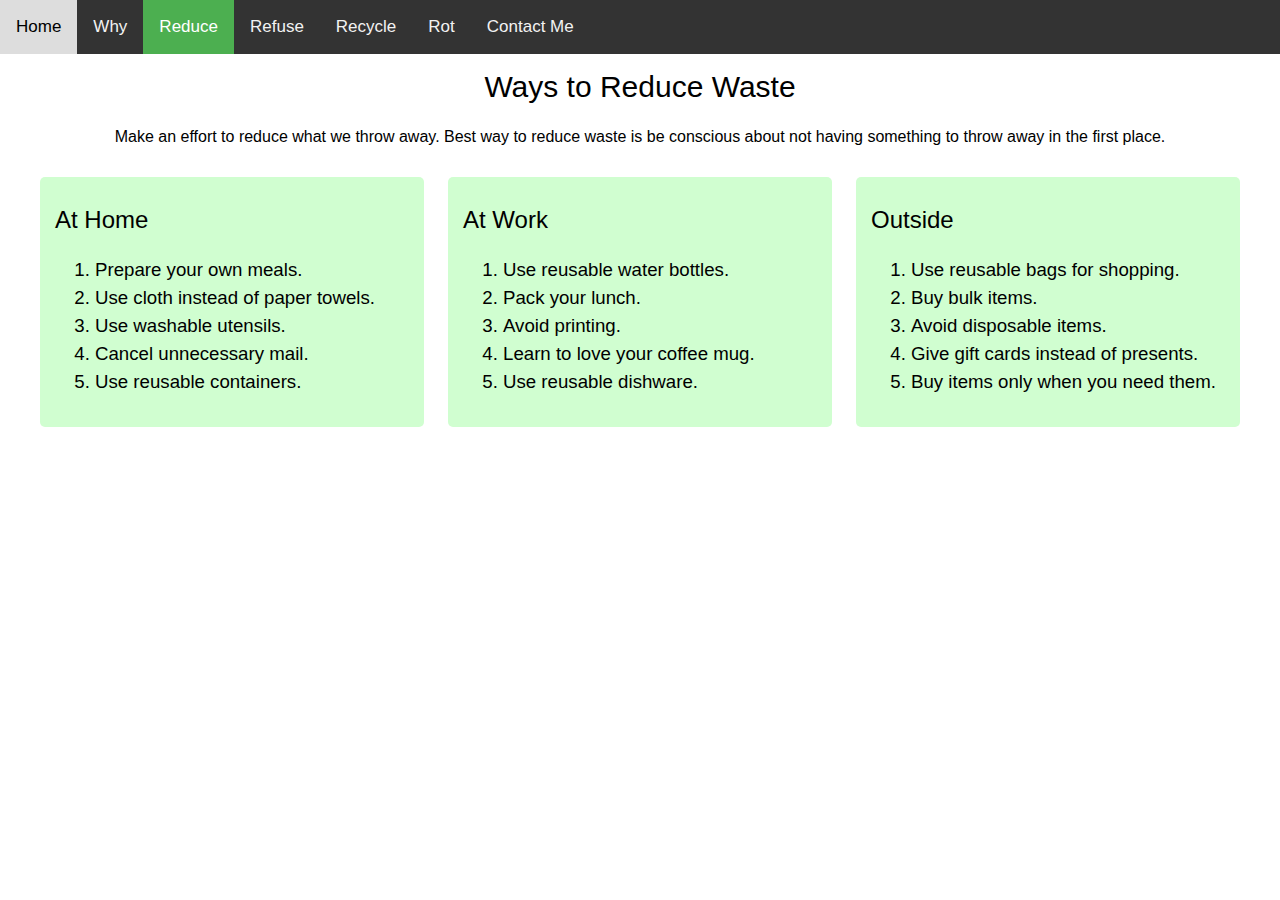
==== reduce.html @ b2c7bb80 "Add files via upload" ====
<!DOCTYPE html>
<html lang="en">

<head>
    <meta charset="utf-8">
    <meta name="viewport" content="width=device-width, initial-scale=1">

    <title>Reduce</title>
    <link rel="stylesheet" href="https://www.w3schools.com/w3css/4/w3.css">
    <link rel="stylesheet" type="text/css" href="reduce.css" />
    <link rel="stylesheet" type="text/css" href="menu.css" />
</head>

<body>

    <div class="topnav" id="myTopnav">
  <a href="index.html">Home</a>
  <a href="why.html">Why</a>
  <a href="reduce.html" class="active">Reduce</a>
  <a href="refuse.html">Refuse</a>
  <a href="recycle.html">Recycle</a>
  <a href="rot.html">Rot</a>
  <a href="contact.html">Contact Me</a>
</div>

   <!--  <div class="nav-header">
        <div class="nav-div">
            <ul class="nav-bar">
                <li><a class="nav-bar-link" href="index.html">Home</a>
                </li>
                <li><a class="nav-bar-link" href="reduce.html">Reduce</a>
                </li>
                <li><a class="nav-bar-link" href="refuse.html">Refuse</a>
                </li>
                <li><a class="nav-bar-link" href="recycle.html">Recycle</a>
                </li>
                <li><a class="nav-bar-link" href="rot.html">Rot</a>
                </li>
                <li><a class="nav-bar-link" href="Contactme">Contact Me</a>
                </li>
            </ul>
        </div>
    </div> -->
    <!-- <div class="header"></div> -->
    <!-- <div class="bar"></div> -->
    <div class="content">
        <h2>Ways to Reduce Waste</h2>
        <p>Make an effort to reduce what we throw away. Best way to reduce waste is be conscious about not having something to throw away in the first place.</p>
        <div id="flex-container">
            <div class="card">
                <h3>At Home</h3>
                <ol>
                    <li>Prepare your own meals.</li>
                    <li>Use cloth instead of paper towels.</li>
                    <li>Use washable utensils.</li>
                    <li>Cancel unnecessary mail.</li>
                    <li>Use reusable containers.</li>
                </ol>
            </div>
            <div class="card">
                <h3>At Work</h3>
                <ol>
                    <li>Use reusable water bottles.</li>
                    <li>Pack your lunch.</li>
                    <li>Avoid printing.</li>
                    <li>Learn to love your coffee mug.</li>
                    <li>Use reusable dishware.</li>
                </ol>
            </div>
            <div class="card">
                <h3>Outside</h3>
                <ol>
                    <li>Use reusable bags for shopping.</li>
                    <li>Buy bulk items.</li>
                    <li>Avoid disposable items.</li>
                    <li>Give gift cards instead of presents.</li>
                    <li>Buy items only when you need them.</li>
                </ol>
            </div>
        </div>
    </div>
</body>

</html>
---- reduce.css ----
body {
     margin : 0;
     /*background-image : url("imgs/sea.jpg");*/
     background-size: cover;
     font-family : sans-serif;
     text-align : center;
}
 .logo-img {
     width: 120px;
     margin-left: 20px;
     display: flex;
     border-radius: 3px;
}
 
 a {
     text-decoration : none;
}
 * {
     box-sizing : border-box;
}
 .header {
     background-color : #FFF7EF;
     height : 200px;
     background-repeat : no-repeat, no-repeat, no-repeat;
     background-position : left center, center, right center;
}
 .bar {
     background-color : #C9B48C;
     height : 30px;
}
 .content {
     font-size : 12pt;
     color: #000000;
}
 #flex-container {
     display : flex;
     justify-content : center;
     text-align : left;
     flex-wrap : wrap;
}
 .card {
     width : 30%;
     height : 250px;
     padding : 15px;
     background-color : #d0fEd0;
     margin : 12px;
     font-size : 10pt;
     border-radius : 5px;
     color: black;
     font-size: 14pt;
}
 .footer{
     padding:25px;
}
---- menu.css ----
.topnav {
     overflow: hidden;
     background-color: #333;
}
 .topnav a {
     float: left;
     display: block;
     color: #f2f2f2;
     text-align: center;
     padding: 14px 16px;
     text-decoration: none;
     font-size: 17px;
}
 .topnav a:hover {
     background-color: #ddd;
     color: black;
}
 .topnav a.active {
     background-color: #4CAF50;
     color: white;
}
 .topnav .icon {
     display: none;
}
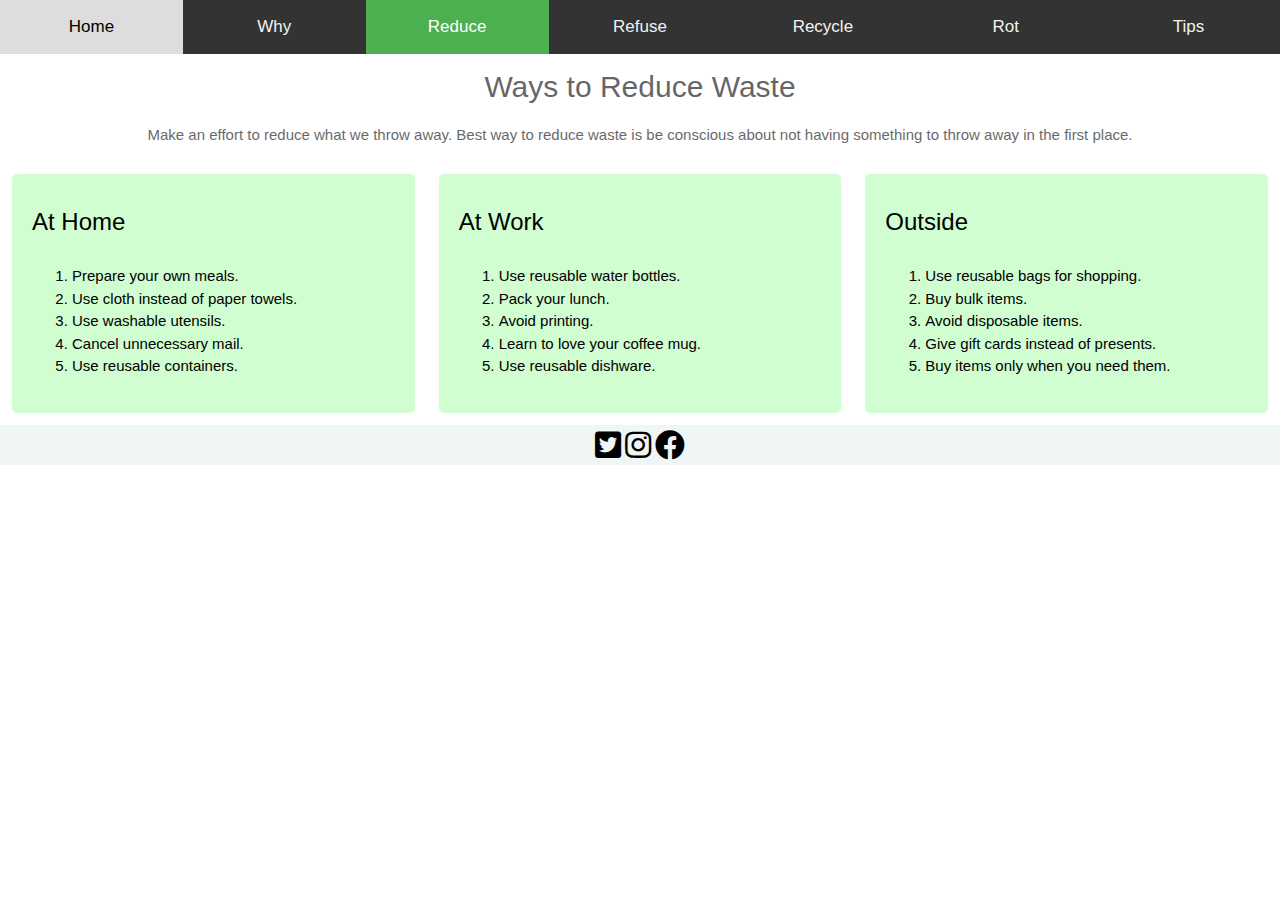
==== commit bbf1e310: "Web Project Final Milestone" ====
--- a/reduce.html
+++ b/reduce.html
@@ -1,84 +1,82 @@
 <!DOCTYPE html>
 <html lang="en">
-
-<head>
-    <meta charset="utf-8">
-    <meta name="viewport" content="width=device-width, initial-scale=1">
-
-    <title>Reduce</title>
-    <link rel="stylesheet" href="https://www.w3schools.com/w3css/4/w3.css">
-    <link rel="stylesheet" type="text/css" href="reduce.css" />
-    <link rel="stylesheet" type="text/css" href="menu.css" />
-</head>
-
-<body>
-
-    <div class="topnav" id="myTopnav">
-  <a href="index.html">Home</a>
-  <a href="why.html">Why</a>
-  <a href="reduce.html" class="active">Reduce</a>
-  <a href="refuse.html">Refuse</a>
-  <a href="recycle.html">Recycle</a>
-  <a href="rot.html">Rot</a>
-  <a href="contact.html">Contact Me</a>
-</div>
-
-   <!--  <div class="nav-header">
-        <div class="nav-div">
-            <ul class="nav-bar">
-                <li><a class="nav-bar-link" href="index.html">Home</a>
-                </li>
-                <li><a class="nav-bar-link" href="reduce.html">Reduce</a>
-                </li>
-                <li><a class="nav-bar-link" href="refuse.html">Refuse</a>
-                </li>
-                <li><a class="nav-bar-link" href="recycle.html">Recycle</a>
-                </li>
-                <li><a class="nav-bar-link" href="rot.html">Rot</a>
-                </li>
-                <li><a class="nav-bar-link" href="Contactme">Contact Me</a>
-                </li>
-            </ul>
-        </div>
-    </div> -->
-    <!-- <div class="header"></div> -->
-    <!-- <div class="bar"></div> -->
-    <div class="content">
-        <h2>Ways to Reduce Waste</h2>
-        <p>Make an effort to reduce what we throw away. Best way to reduce waste is be conscious about not having something to throw away in the first place.</p>
-        <div id="flex-container">
-            <div class="card">
-                <h3>At Home</h3>
-                <ol>
-                    <li>Prepare your own meals.</li>
-                    <li>Use cloth instead of paper towels.</li>
-                    <li>Use washable utensils.</li>
-                    <li>Cancel unnecessary mail.</li>
-                    <li>Use reusable containers.</li>
-                </ol>
-            </div>
-            <div class="card">
-                <h3>At Work</h3>
-                <ol>
-                    <li>Use reusable water bottles.</li>
-                    <li>Pack your lunch.</li>
-                    <li>Avoid printing.</li>
-                    <li>Learn to love your coffee mug.</li>
-                    <li>Use reusable dishware.</li>
-                </ol>
-            </div>
-            <div class="card">
-                <h3>Outside</h3>
-                <ol>
-                    <li>Use reusable bags for shopping.</li>
-                    <li>Buy bulk items.</li>
-                    <li>Avoid disposable items.</li>
-                    <li>Give gift cards instead of presents.</li>
-                    <li>Buy items only when you need them.</li>
-                </ol>
-            </div>
-        </div>
-    </div>
-</body>
-
+	<head>
+		<meta charset="utf-8">
+		<meta name="viewport" content="width=device-width, initial-scale=1">
+		<title>Reduce</title>
+		<link rel="stylesheet" href="https://www.w3schools.com/w3css/4/w3.css">
+		<link rel="stylesheet" href="https://fonts.googleapis.com/css?family=Montserrat">
+		<link rel="stylesheet" href="https://cdnjs.cloudflare.com/ajax/libs/font-awesome/4.7.0/css/font-awesome.min.css">
+		<link rel="stylesheet" href="https://use.fontawesome.com/releases/v5.3.1/css/all.css">
+		<link rel="stylesheet" href="reduce.css">
+		<link rel="stylesheet" href="menu.css">
+	</head>
+	<body>
+		<div class="topnav">
+			<div class="topnavitem"><a href="index.html">Home</a></div>
+			<div class="topnavitem"><a href="why.html">Why</a></div>
+			<div class="topnavitem"><a href="reduce.html" class="active">Reduce</a></div>
+			<div class="topnavitem"><a href="refuse.html">Refuse</a></div>
+			<div class="topnavitem"><a href="recycle.html">Recycle</a></div>
+			<div class="topnavitem"><a href="rot.html">Rot</a></div>
+			<div class="topnavitem"><a href="tips.html">Tips</a></div>
+		</div>
+		<div class="w3-opacity">
+			<div class="w3-clear"></div>
+			<header class="w3-center w3-margin-bottom">
+				<h2>Ways to Reduce Waste</h2>
+				<p>Make an effort to reduce what we throw away. Best way to reduce waste is be conscious about not having something to throw away in the first place.</p>
+			</header>
+		</div>
+		<div class="box">
+			<div onmouseover="enterCard(this)" onmouseleave="leaveCard(this)" class="card">
+				<h3>At Home</h3>
+				<ol>
+					<li>Prepare your own meals.</li>
+					<li>Use cloth instead of paper towels.</li>
+					<li>Use washable utensils.</li>
+					<li>Cancel unnecessary mail.</li>
+					<li>Use reusable containers.</li>
+				</ol>
+			</div>
+			<div onmouseover="enterCard(this)" onmouseleave="leaveCard(this)" class="card">
+				<h3>At Work</h3>
+				<ol>
+					<li>Use reusable water bottles.</li>
+					<li>Pack your lunch.</li>
+					<li>Avoid printing.</li>
+					<li>Learn to love your coffee mug.</li>
+					<li>Use reusable dishware.</li>
+				</ol>
+			</div>
+			<div onmouseover="enterCard(this)" onmouseleave="leaveCard(this)" class="card">
+				<h3>Outside</h3>
+				<ol>
+					<li>Use reusable bags for shopping.</li>
+					<li>Buy bulk items.</li>
+					<li>Avoid disposable items.</li>
+					<li>Give gift cards instead of presents.</li>
+					<li>Buy items only when you need them.</li>
+				</ol>
+			</div>
+		</div>
+		<div class="footer"> <a class="footerlinks" href="https://twitter.com/zerowastehome"><i class="fab fa-twitter-square fa-2x"></i></a>
+			<a class="footerlinks" href="https://www.instagram.com/zerowastehome"><i class="fab fa-instagram fa-2x"></i></a>
+			<a class="footerlinks" href="https://www.facebook.com/ZeroWasteHome/"><i class="fab fa-facebook fa-2x"></i></a>
+		</div>
+		<script>
+			function enterCard(card) {
+			    card.style.color = "darkblue";
+			    card.style.backgroundColor = "#e0fEf0";
+			    card.style.fontSize = "1.2em";
+			}
+			
+			 function leaveCard(card) {
+			    card.style.color = "#000000";
+			    card.style.backgroundColor = "#d0fEd0";
+			    card.style.fontSize = "1em";
+			}
+			
+		</script>
+	</body>
 </html>--- a/reduce.css
+++ b/reduce.css
@@ -1,54 +1,41 @@
 body {
-     margin : 0;
-     /*background-image : url("imgs/sea.jpg");*/
-     background-size: cover;
-     font-family : sans-serif;
-     text-align : center;
+	margin: 0;
+	background-size: cover;
+	font-family: sans-serif;
+	text-align: center;
 }
- .logo-img {
-     width: 120px;
-     margin-left: 20px;
-     display: flex;
-     border-radius: 3px;
+
+.box {
+	display: flex;
+	flex-direction: row;
+	flex-wrap: wrap;
+	width: 100%;
 }
- 
- a {
-     text-decoration : none;
+
+.card {
+	display: flex;
+	flex-direction: column;
+	flex-basis: 100%;
+	padding: 20px;
+	margin: 12px;
+	text-align: left;
+	background-color: #d0fEd0;
+	border-radius: 5px;
+	font-size: 1em;
 }
- * {
-     box-sizing : border-box;
+
+@media screen and (min-width: 800px) {
+	.card {
+		flex: 1
+	}
 }
- .header {
-     background-color : #FFF7EF;
-     height : 200px;
-     background-repeat : no-repeat, no-repeat, no-repeat;
-     background-position : left center, center, right center;
+
+.footer {
+	height: 40px;
+	background: #f0f5f5;
+	padding: 5px;
 }
- .bar {
-     background-color : #C9B48C;
-     height : 30px;
-}
- .content {
-     font-size : 12pt;
-     color: #000000;
-}
- #flex-container {
-     display : flex;
-     justify-content : center;
-     text-align : left;
-     flex-wrap : wrap;
-}
- .card {
-     width : 30%;
-     height : 250px;
-     padding : 15px;
-     background-color : #d0fEd0;
-     margin : 12px;
-     font-size : 10pt;
-     border-radius : 5px;
-     color: black;
-     font-size: 14pt;
-}
- .footer{
-     padding:25px;
-}
+
+.fab {
+	border: 0;
+}--- a/menu.css
+++ b/menu.css
@@ -1,25 +1,44 @@
 .topnav {
-     overflow: hidden;
-     background-color: #333;
+	background-color: #333;
+	display: flex;
+	flex-direction: row;
+	flex-wrap: wrap;
+	width: 100%;
 }
- .topnav a {
-     float: left;
-     display: block;
-     color: #f2f2f2;
-     text-align: center;
-     padding: 14px 16px;
-     text-decoration: none;
-     font-size: 17px;
+
+.topnavitem {
+	display: flex;
+	flex-direction: column;
+	flex-basis: 100%;
+	color: red;
 }
- .topnav a:hover {
-     background-color: #ddd;
-     color: black;
+
+.topnavitem a {
+	float: left;
+	display: block;
+	color: #f2f2f2;
+	text-align: center;
+	padding: 14px 16px;
+	text-decoration: none;
+	font-size: 17px;
 }
- .topnav a.active {
-     background-color: #4CAF50;
-     color: white;
+
+.topnavitem a:hover {
+	background-color: #ddd;
+	color: black;
 }
- .topnav .icon {
-     display: none;
+
+.topnavitem a.active {
+	background-color: #4CAF50;
+	color: white;
 }
- +
+.topnavitem .icon {
+	display: none;
+}
+
+@media screen and (min-width: 800px) {
+	.topnavitem {
+		flex: 1
+	}
+}